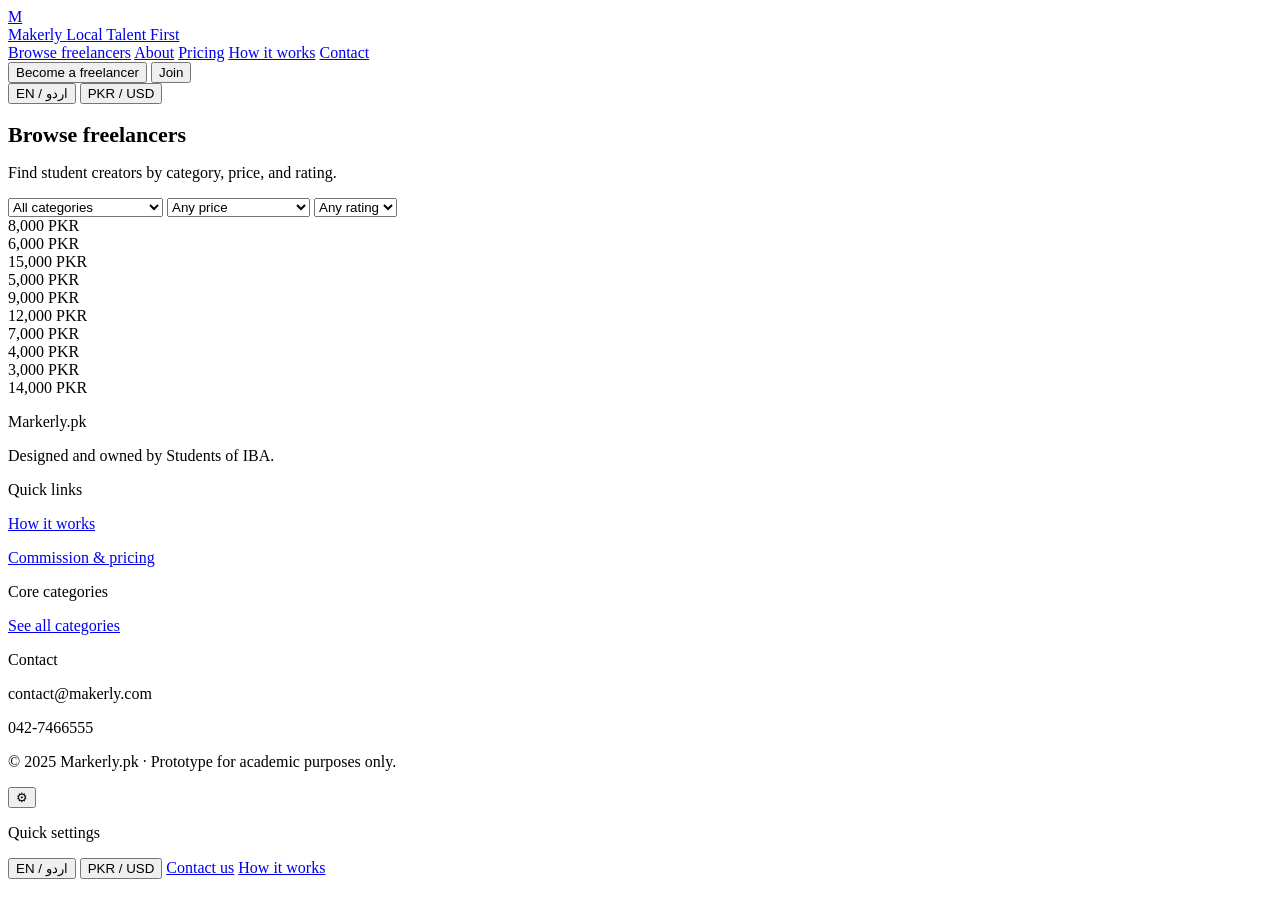
==== freelancers.html @ 9d03fd20 "Update and rename freelancers.html.txt to freelancers.html" ====
<!DOCTYPE html>
<html lang="en">
<head>
  <meta charset="UTF-8" />
  <title>Browse Freelancers – Markerly.pk</title>
  <meta name="viewport" content="width=device-width, initial-scale=1.0" />
  <link rel="stylesheet" href="styles.css" />
</head>
<body>
  <!-- Shared Navbar (same as index) -->
  <header class="nav">
    <div class="nav-inner">
      <a href="index.html" class="logo">
        <div class="logo-icon">
          <span class="logo-m">M</span>
        </div>
        <div class="logo-text-group">
          <span class="logo-title" data-i18n="brandName">Makerly</span>
          <span class="logo-subtitle" data-i18n="brandTagline">Local Talent First</span>
        </div>
      </a>

      <nav class="nav-links">
        <a href="freelancers.html" data-i18n="navBrowse">Browse freelancers</a>
        <a href="about.html" data-i18n="navAbout">About</a>
        <a href="pricing.html" data-i18n="navPricing">Pricing</a>
        <a href="how-it-works.html" data-i18n="navHowItWorks">How it works</a>
        <a href="contact.html" data-i18n="navContact">Contact</a>
      </nav>

      <div class="nav-actions">
        <button class="btn-secondary" data-i18n="navBecomeFreelancer">
          Become a freelancer
        </button>
        <button class="btn-primary" data-i18n="navJoin">Join</button>

        <div class="toggle-group">
          <button id="langToggle" class="toggle-btn">EN / اردو</button>
          <button id="currencyToggle" class="toggle-btn">PKR / USD</button>
        </div>
      </div>
    </div>
  </header>

  <!-- Filters -->
  <section class="section">
    <div class="section-header">
      <h1 style="font-size:22px; margin-bottom:6px;" data-i18n="browseTitle">
        Browse freelancers
      </h1>
      <p data-i18n="browseSubtitle">
        Find student creators by category, price, and rating.
      </p>
    </div>

    <div class="filters-bar">
      <select id="filterCategory">
        <option value="all" data-i18n="filterAll">All categories</option>
        <option value="design" data-i18n="catDesign">Logo & Brand Design</option>
        <option value="social" data-i18n="catSocial">Social Media Content</option>
        <option value="web" data-i18n="catWeb">Web & Landing Pages</option>
        <option value="content" data-i18n="catContent">Content & Copywriting</option>
        <option value="video" data-i18n="catVideo">Video & Editing</option>
        <option value="ai" data-i18n="catAI">AI & Automation</option>
        <option value="seo" data-i18n="catSEO">SEO & Performance</option>
        <option value="va" data-i18n="catVA">Virtual Assistance</option>
        <option value="tutoring" data-i18n="catTutoring">Tutoring & Training</option>
        <option value="brand" data-i18n="catBrand">Brand & Strategy</option>
      </select>

      <select id="filterPrice">
        <option value="all" data-i18n="filterPriceAll">Any price</option>
        <option value="low" data-i18n="filterPriceLow">Up to 5,000 PKR</option>
        <option value="mid" data-i18n="filterPriceMid">5,001 – 15,000 PKR</option>
        <option value="high" data-i18n="filterPriceHigh">15,001+ PKR</option>
      </select>

      <select id="filterRating">
        <option value="all" data-i18n="filterRatingAll">Any rating</option>
        <option value="4" data-i18n="filterRating4">4.0+ stars</option>
        <option value="4.5" data-i18n="filterRating45">4.5+ stars</option>
      </select>
    </div>
  </section>

  <!-- Freelancers grid -->
  <section class="section">
    <div class="freelancers-grid">
      <!-- 1. Logo & Brand Design -->
      <article class="freelancer-card"
               data-category="design"
               data-rating="4.8"
               data-price-pkr="8000">
        <div class="freelancer-header">
          <div class="avatar avatar-1"></div>
          <div>
            <h3>Ali Raza</h3>
            <p class="freelancer-role">Logo & Brand Designer</p>
          </div>
        </div>
        <p class="freelancer-desc">
          Student brand designer creating clean, modern logos and starter brand kits
          for small businesses and startups.
        </p>
        <div class="freelancer-meta">
          <span class="rating">★ 4.8 | 32 orders</span>
          <span class="price-label" data-i18n="fromPrice">From</span>
          <span class="price" data-price-pkr="8000"></span>
        </div>
        <div class="freelancer-tags">
          <span>#Logo</span><span>#BrandKit</span><span>#BusinessCard</span>
        </div>
        <a href="profile.html?id=1" class="btn-primary freelancer-btn" data-i18n="viewProfile">
          View profile
        </a>
      </article>

      <!-- 2. Social Media Content -->
      <article class="freelancer-card"
               data-category="social"
               data-rating="4.7"
               data-price-pkr="6000">
        <div class="freelancer-header">
          <div class="avatar avatar-2"></div>
          <div>
            <h3>Fatima Khan</h3>
            <p class="freelancer-role">Social Media Content Designer</p>
          </div>
        </div>
        <p class="freelancer-desc">
          Designs carousels, post templates, and reel covers for Instagram and TikTok
          with a strong focus on student and youth brands.
        </p>
        <div class="freelancer-meta">
          <span class="rating">★ 4.7 | 41 orders</span>
          <span class="price-label" data-i18n="fromPrice">From</span>
          <span class="price" data-price-pkr="6000"></span>
        </div>
        <div class="freelancer-tags">
          <span>#Instagram</span><span>#TikTok</span><span>#Canva</span>
        </div>
        <a href="profile.html?id=2" class="btn-primary freelancer-btn" data-i18n="viewProfile">
          View profile
        </a>
      </article>

      <!-- 3. Web & Landing Pages -->
      <article class="freelancer-card"
               data-category="web"
               data-rating="4.9"
               data-price-pkr="15000">
        <div class="freelancer-header">
          <div class="avatar avatar-3"></div>
          <div>
            <h3>Hasnain Ahmed</h3>
            <p class="freelancer-role">Web & Landing Page Developer</p>
          </div>
        </div>
        <p class="freelancer-desc">
          Builds fast, responsive landing pages and simple websites using HTML, CSS,
          and basic JavaScript – perfect for student startups.
        </p>
        <div class="freelancer-meta">
          <span class="rating">★ 4.9 | 27 orders</span>
          <span class="price-label" data-i18n="fromPrice">From</span>
          <span class="price" data-price-pkr="15000"></span>
        </div>
        <div class="freelancer-tags">
          <span>#LandingPage</span><span>#Responsive</span><span>#HTMLCSS</span>
        </div>
        <a href="profile.html?id=3" class="btn-primary freelancer-btn" data-i18n="viewProfile">
          View profile
        </a>
      </article>

      <!-- 4. Content & Copywriting -->
      <article class="freelancer-card"
               data-category="content"
               data-rating="4.6"
               data-price-pkr="5000">
        <div class="freelancer-header">
          <div class="avatar avatar-4"></div>
          <div>
            <h3>Maryam Siddiqui</h3>
            <p class="freelancer-role">Content & Copywriter</p>
          </div>
        </div>
        <p class="freelancer-desc">
          Writes simple, clear blog posts, website copy, and product descriptions
          for Pakistani brands in English and Urdu.
        </p>
        <div class="freelancer-meta">
          <span class="rating">★ 4.6 | 38 orders</span>
          <span class="price-label" data-i18n="fromPrice">From</span>
          <span class="price" data-price-pkr="5000"></span>
        </div>
        <div class="freelancer-tags">
          <span>#Blog</span><span>#ProductCopy</span><span>#Bilingual</span>
        </div>
        <a href="profile.html?id=4" class="btn-primary freelancer-btn" data-i18n="viewProfile">
          View profile
        </a>
      </article>

      <!-- 5. Video & Editing -->
      <article class="freelancer-card"
               data-category="video"
               data-rating="4.7"
               data-price-pkr="9000">
        <div class="freelancer-header">
          <div class="avatar avatar-5"></div>
          <div>
            <h3>Usman Malik</h3>
            <p class="freelancer-role">Video Editor</p>
          </div>
        </div>
        <p class="freelancer-desc">
          Edits short-form videos, YouTube intros, and TikTok reels with smooth
          transitions and captions for better engagement.
        </p>
        <div class="freelancer-meta">
          <span class="rating">★ 4.7 | 24 orders</span>
          <span class="price-label" data-i18n="fromPrice">From</span>
          <span class="price" data-price-pkr="9000"></span>
        </div>
        <div class="freelancer-tags">
          <span>#Reels</span><span>#YouTube</span><span>#CapCut</span>
        </div>
        <a href="profile.html?id=5" class="btn-primary freelancer-btn" data-i18n="viewProfile">
          View profile
        </a>
      </article>

      <!-- 6. AI & Automation -->
      <article class="freelancer-card"
               data-category="ai"
               data-rating="4.8"
               data-price-pkr="12000">
        <div class="freelancer-header">
          <div class="avatar avatar-6"></div>
          <div>
            <h3>Ayesha Noor</h3>
            <p class="freelancer-role">AI & Automation Assistant</p>
          </div>
        </div>
        <p class="freelancer-desc">
          Helps small teams set up AI prompts, basic chatbots, and simple
          automation flows to save time and reduce manual work.
        </p>
        <div class="freelancer-meta">
          <span class="rating">★ 4.8 | 19 orders</span>
          <span class="price-label" data-i18n="fromPrice">From</span>
          <span class="price" data-price-pkr="12000"></span>
        </div>
        <div class="freelancer-tags">
          <span>#AIprompts</span><span>#Automation</span><span>#NoCode</span>
        </div>
        <a href="profile.html?id=6" class="btn-primary freelancer-btn" data-i18n="viewProfile">
          View profile
        </a>
      </article>

      <!-- 7. SEO & Performance -->
      <article class="freelancer-card"
               data-category="seo"
               data-rating="4.5"
               data-price-pkr="7000">
        <div class="freelancer-header">
          <div class="avatar avatar-7"></div>
          <div>
            <h3>Bilal Sheikh</h3>
            <p class="freelancer-role">SEO & Site Optimizer</p>
          </div>
        </div>
        <p class="freelancer-desc">
          Performs basic SEO audits, improves on-page tags, and speeds up small
          business websites for better search visibility.
        </p>
        <div class="freelancer-meta">
          <span class="rating">★ 4.5 | 21 orders</span>
          <span class="price-label" data-i18n="fromPrice">From</span>
          <span class="price" data-price-pkr="7000"></span>
        </div>
        <div class="freelancer-tags">
          <span>#SEOAudit</span><span>#OnPage</span><span>#Speed</span>
        </div>
        <a href="profile.html?id=7" class="btn-primary freelancer-btn" data-i18n="viewProfile">
          View profile
        </a>
      </article>

      <!-- 8. Virtual Assistance -->
      <article class="freelancer-card"
               data-category="va"
               data-rating="4.6"
               data-price-pkr="4000">
        <div class="freelancer-header">
          <div class="avatar avatar-8"></div>
          <div>
            <h3>Sana Javed</h3>
            <p class="freelancer-role">Virtual Assistant</p>
          </div>
        </div>
        <p class="freelancer-desc">
          Handles email replies, basic research, and scheduling tasks so small
          business owners can focus on important work.
        </p>
        <div class="freelancer-meta">
          <span class="rating">★ 4.6 | 35 orders</span>
          <span class="price-label" data-i18n="fromPrice">From</span>
          <span class="price" data-price-pkr="4000"></span>
        </div>
        <div class="freelancer-tags">
          <span>#Email</span><span>#Research</span><span>#Admin</span>
        </div>
        <a href="profile.html?id=8" class="btn-primary freelancer-btn" data-i18n="viewProfile">
          View profile
        </a>
      </article>

      <!-- 9. Tutoring & Training -->
      <article class="freelancer-card"
               data-category="tutoring"
               data-rating="4.9"
               data-price-pkr="3000">
        <div class="freelancer-header">
          <div class="avatar avatar-9"></div>
          <div>
            <h3>Hira Saeed</h3>
            <p class="freelancer-role">Design & Tools Tutor</p>
          </div>
        </div>
        <p class="freelancer-desc">
          Teaches Canva, Figma, and basic design principles in simple language,
          ideal for beginners and student entrepreneurs.
        </p>
        <div class="freelancer-meta">
          <span class="rating">★ 4.9 | 29 orders</span>
          <span class="price-label" data-i18n="fromPrice">From</span>
          <span class="price" data-price-pkr="3000"></span>
        </div>
        <div class="freelancer-tags">
          <span>#Canva</span><span>#Figma</span><span>#BeginnerFriendly</span>
        </div>
        <a href="profile.html?id=9" class="btn-primary freelancer-btn" data-i18n="viewProfile">
          View profile
        </a>
      </article>

      <!-- 10. Brand & Strategy -->
      <article class="freelancer-card"
               data-category="brand"
               data-rating="4.7"
               data-price-pkr="14000">
        <div class="freelancer-header">
          <div class="avatar avatar-10"></div>
          <div>
            <h3>Ahmad Farooq</h3>
            <p class="freelancer-role">Brand & Strategy Consultant</p>
          </div>
        </div>
        <p class="freelancer-desc">
          Helps small brands clarify their positioning, messaging, and go-to-market
          plan using practical, student-level strategies.
        </p>
        <div class="freelancer-meta">
          <span class="rating">★ 4.7 | 18 orders</span>
          <span class="price-label" data-i18n="fromPrice">From</span>
          <span class="price" data-price-pkr="14000"></span>
        </div>
        <div class="freelancer-tags">
          <span>#BrandStrategy</span><span>#Positioning</span><span>#Workshops</span>
        </div>
        <a href="profile.html?id=10" class="btn-primary freelancer-btn" data-i18n="viewProfile">
          View profile
        </a>
      </article>
    </div>
  </section>

  <!-- Shared Footer -->
  <footer class="footer">
    <div class="footer-inner">
      <div>
        <p class="footer-heading" data-i18n="footerMakerly">Markerly.pk</p>
        <p class="footer-text" data-i18n="footerOwned">
          Designed and owned by Students of IBA.
        </p>
      </div>
      <div>
        <p class="footer-heading" data-i18n="footerLinks">Quick links</p>
        <p class="footer-text"><a href="how-it-works.html" data-i18n="footerHowItWorks">How it works</a></p>
        <p class="footer-text"><a href="pricing.html" data-i18n="footerPricing">Commission & pricing</a></p>
      </div>
      <div>
        <p class="footer-heading" data-i18n="footerCategories">Core categories</p>
        <p class="footer-text"><a href="index.html#coreCategories" data-i18n="footerSeeCategories">See all categories</a></p>
      </div>
      <div>
        <p class="footer-heading" data-i18n="footerContact">Contact</p>
        <p class="footer-text">contact@makerly.com</p>
        <p class="footer-text">042-7466555</p>
      </div>
    </div>
    <div class="footer-bottom">
      <p>© 2025 Markerly.pk · Prototype for academic purposes only.</p>
    </div>
  </footer>

  <!-- Floating widget (same as index) -->
  <div class="floating-widget">
    <button class="floating-btn">⚙</button>
    <div class="floating-panel">
      <p data-i18n="widgetTitle">Quick settings</p>
      <button id="widgetLangToggle" class="toggle-btn">EN / اردو</button>
      <button id="widgetCurrencyToggle" class="toggle-btn">PKR / USD</button>
      <a href="contact.html" data-i18n="widgetContact">Contact us</a>
      <a href="how-it-works.html" data-i18n="widgetHowItWorks">How it works</a>
    </div>
  </div>

  <script src="app.js"></script>
  <script>
    // Simple filtering logic
    document.addEventListener("DOMContentLoaded", () => {
      const cards = Array.from(document.querySelectorAll(".freelancer-card"));
      const catSelect = document.getElementById("filterCategory");
      const priceSelect = document.getElementById("filterPrice");
      const ratingSelect = document.getElementById("filterRating");

      function applyFilters() {
        const cat = catSelect.value;
        const price = priceSelect.value;
        const rating = ratingSelect.value;

        cards.forEach((card) => {
          const cardCat = card.getAttribute("data-category");
          const cardRating = parseFloat(card.getAttribute("data-rating"));
          const cardPrice = parseInt(card.getAttribute("data-price-pkr"), 10);

          let visible = true;

          if (cat !== "all" && cardCat !== cat) visible = false;

          if (price === "low" && cardPrice > 5000) visible = false;
          if (price === "mid" && (cardPrice < 5001 || cardPrice > 15000)) visible = false;
          if (price === "high" && cardPrice < 15001) visible = false;

          if (rating !== "all" && cardRating < parseFloat(rating)) visible = false;

          card.style.display = visible ? "flex" : "none";
        });
      }

      [catSelect, priceSelect, ratingSelect].forEach((el) =>
        el.addEventListener("change", applyFilters)
      );

      applyFilters();
    });
  </script>
</body>
</html>
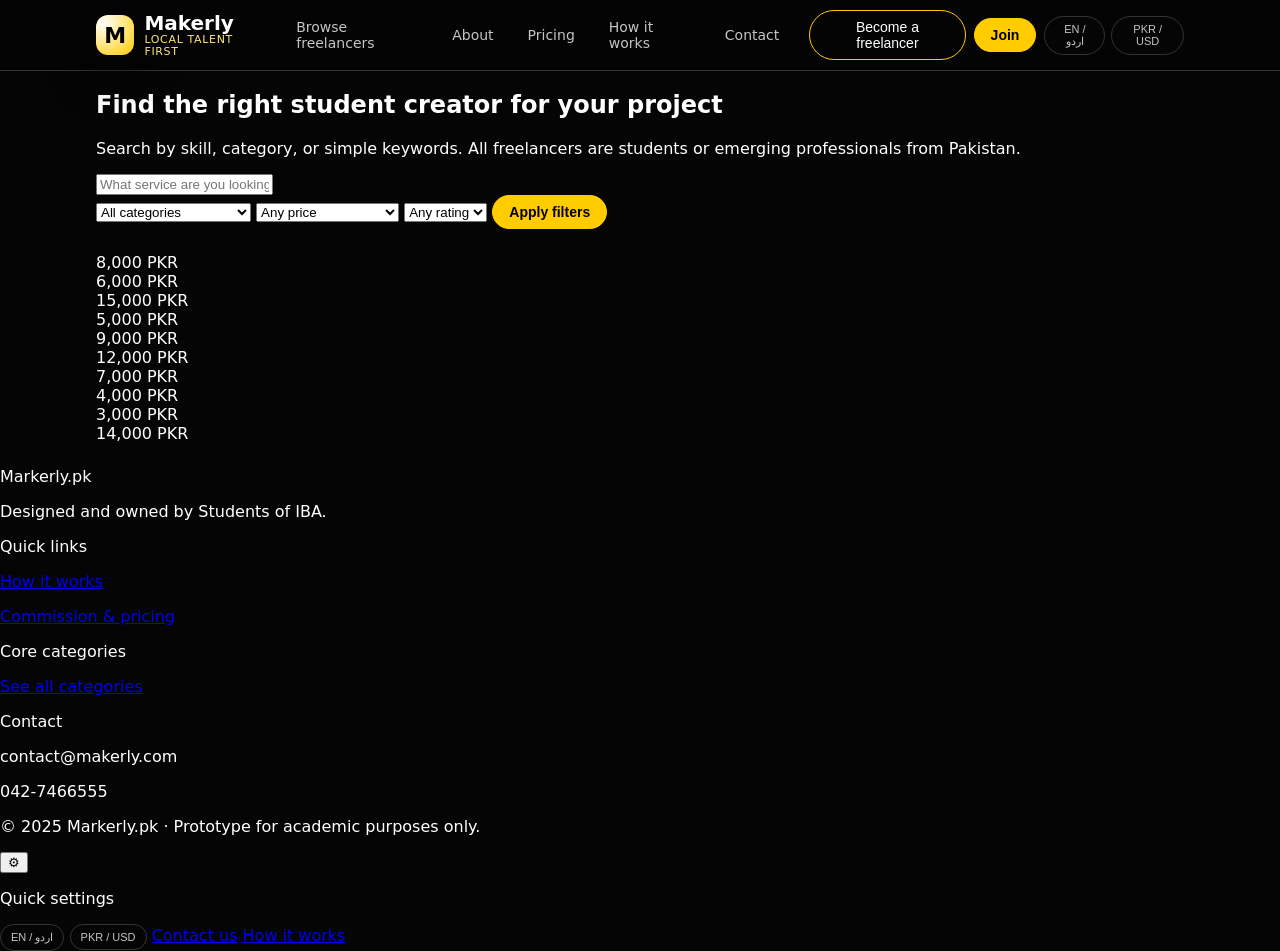
==== commit 0e63823d: "Update freelancers.html" ====
--- a/freelancers.html
+++ b/freelancers.html
@@ -7,7 +7,7 @@
   <link rel="stylesheet" href="styles.css" />
 </head>
 <body>
-  <!-- Shared Navbar (same as index) -->
+  <!-- Shared Navbar -->
   <header class="nav">
     <div class="nav-inner">
       <a href="index.html" class="logo">
@@ -42,338 +42,371 @@
     </div>
   </header>
 
-  <!-- Filters -->
-  <section class="section">
-    <div class="section-header">
-      <h1 style="font-size:22px; margin-bottom:6px;" data-i18n="browseTitle">
-        Browse freelancers
-      </h1>
-      <p data-i18n="browseSubtitle">
-        Find student creators by category, price, and rating.
-      </p>
-    </div>
-
-    <div class="filters-bar">
-      <select id="filterCategory">
-        <option value="all" data-i18n="filterAll">All categories</option>
-        <option value="design" data-i18n="catDesign">Logo & Brand Design</option>
-        <option value="social" data-i18n="catSocial">Social Media Content</option>
-        <option value="web" data-i18n="catWeb">Web & Landing Pages</option>
-        <option value="content" data-i18n="catContent">Content & Copywriting</option>
-        <option value="video" data-i18n="catVideo">Video & Editing</option>
-        <option value="ai" data-i18n="catAI">AI & Automation</option>
-        <option value="seo" data-i18n="catSEO">SEO & Performance</option>
-        <option value="va" data-i18n="catVA">Virtual Assistance</option>
-        <option value="tutoring" data-i18n="catTutoring">Tutoring & Training</option>
-        <option value="brand" data-i18n="catBrand">Brand & Strategy</option>
-      </select>
-
-      <select id="filterPrice">
-        <option value="all" data-i18n="filterPriceAll">Any price</option>
-        <option value="low" data-i18n="filterPriceLow">Up to 5,000 PKR</option>
-        <option value="mid" data-i18n="filterPriceMid">5,001 – 15,000 PKR</option>
-        <option value="high" data-i18n="filterPriceHigh">15,001+ PKR</option>
-      </select>
-
-      <select id="filterRating">
-        <option value="all" data-i18n="filterRatingAll">Any rating</option>
-        <option value="4" data-i18n="filterRating4">4.0+ stars</option>
-        <option value="4.5" data-i18n="filterRating45">4.5+ stars</option>
-      </select>
+  <!-- Browse Hero / Search -->
+  <section class="section browse-hero">
+    <div class="browse-hero-inner">
+      <div>
+        <h1 data-i18n="browseTitle">Find the right student creator for your project</h1>
+        <p data-i18n="browseSubtitle">
+          Search by skill, category, or simple keywords. All freelancers are students or emerging professionals from Pakistan.
+        </p>
+      </div>
+      <form class="browse-search" onsubmit="event.preventDefault();">
+        <div class="browse-search-main">
+          <input
+            type="text"
+            id="searchInput"
+            placeholder="What service are you looking for?"
+          />
+        </div>
+        <div class="browse-search-filters">
+          <select id="filterCategory">
+            <option value="all" data-i18n="filterAll">All categories</option>
+            <option value="design" data-i18n="catDesign">Logo & Brand Design</option>
+            <option value="social" data-i18n="catSocial">Social Media Content</option>
+            <option value="web" data-i18n="catWeb">Web & Landing Pages</option>
+            <option value="content" data-i18n="catContent">Content & Copywriting</option>
+            <option value="video" data-i18n="catVideo">Video & Editing</option>
+            <option value="ai" data-i18n="catAI">AI & Automation</option>
+            <option value="seo" data-i18n="catSEO">SEO & Performance</option>
+            <option value="va" data-i18n="catVA">Virtual Assistance</option>
+            <option value="tutoring" data-i18n="catTutoring">Tutoring & Training</option>
+            <option value="brand" data-i18n="catBrand">Brand & Strategy</option>
+          </select>
+
+          <select id="filterPrice">
+            <option value="all" data-i18n="filterPriceAll">Any price</option>
+            <option value="low" data-i18n="filterPriceLow">Up to 5,000 PKR</option>
+            <option value="mid" data-i18n="filterPriceMid">5,001 – 15,000 PKR</option>
+            <option value="high" data-i18n="filterPriceHigh">15,001+ PKR</option>
+          </select>
+
+          <select id="filterRating">
+            <option value="all" data-i18n="filterRatingAll">Any rating</option>
+            <option value="4" data-i18n="filterRating4">4.0+ stars</option>
+            <option value="4.5" data-i18n="filterRating45">4.5+ stars</option>
+          </select>
+
+          <button class="btn-primary browse-search-btn" data-i18n="filterApply">
+            Apply filters
+          </button>
+        </div>
+      </form>
     </div>
   </section>
 
-  <!-- Freelancers grid -->
+  <!-- Freelancers list (horizontal cards) -->
   <section class="section">
-    <div class="freelancers-grid">
+    <div id="freelancersList" class="freelancers-list">
+      <!-- Cards are identical in data to before, only layout changed -->
       <!-- 1. Logo & Brand Design -->
-      <article class="freelancer-card"
+      <article class="freelancer-row"
                data-category="design"
                data-rating="4.8"
                data-price-pkr="8000">
-        <div class="freelancer-header">
+        <div class="freelancer-row-left">
           <div class="avatar avatar-1"></div>
-          <div>
+        </div>
+        <div class="freelancer-row-center">
+          <div class="freelancer-row-header">
             <h3>Ali Raza</h3>
             <p class="freelancer-role">Logo & Brand Designer</p>
           </div>
-        </div>
-        <p class="freelancer-desc">
-          Student brand designer creating clean, modern logos and starter brand kits
-          for small businesses and startups.
-        </p>
-        <div class="freelancer-meta">
-          <span class="rating">★ 4.8 | 32 orders</span>
-          <span class="price-label" data-i18n="fromPrice">From</span>
-          <span class="price" data-price-pkr="8000"></span>
-        </div>
-        <div class="freelancer-tags">
-          <span>#Logo</span><span>#BrandKit</span><span>#BusinessCard</span>
-        </div>
-        <a href="profile.html?id=1" class="btn-primary freelancer-btn" data-i18n="viewProfile">
-          View profile
-        </a>
+          <p class="freelancer-desc">
+            Student brand designer creating clean, modern logos and starter brand kits
+            for small businesses and startups.
+          </p>
+          <div class="freelancer-tags">
+            <span>#Logo</span><span>#BrandKit</span><span>#BusinessCard</span>
+          </div>
+        </div>
+        <div class="freelancer-row-right">
+          <p class="freelancer-row-rating">★ 4.8 · 32 orders</p>
+          <p class="freelancer-row-price-label" data-i18n="fromPrice">From</p>
+          <p class="freelancer-row-price price" data-price-pkr="8000"></p>
+          <a href="profile.html?id=1" class="btn-primary freelancer-row-btn" data-i18n="viewProfile">
+            View profile
+          </a>
+        </div>
       </article>
 
       <!-- 2. Social Media Content -->
-      <article class="freelancer-card"
+      <article class="freelancer-row"
                data-category="social"
                data-rating="4.7"
                data-price-pkr="6000">
-        <div class="freelancer-header">
+        <div class="freelancer-row-left">
           <div class="avatar avatar-2"></div>
-          <div>
+        </div>
+        <div class="freelancer-row-center">
+          <div class="freelancer-row-header">
             <h3>Fatima Khan</h3>
             <p class="freelancer-role">Social Media Content Designer</p>
           </div>
-        </div>
-        <p class="freelancer-desc">
-          Designs carousels, post templates, and reel covers for Instagram and TikTok
-          with a strong focus on student and youth brands.
-        </p>
-        <div class="freelancer-meta">
-          <span class="rating">★ 4.7 | 41 orders</span>
-          <span class="price-label" data-i18n="fromPrice">From</span>
-          <span class="price" data-price-pkr="6000"></span>
-        </div>
-        <div class="freelancer-tags">
-          <span>#Instagram</span><span>#TikTok</span><span>#Canva</span>
-        </div>
-        <a href="profile.html?id=2" class="btn-primary freelancer-btn" data-i18n="viewProfile">
-          View profile
-        </a>
+          <p class="freelancer-desc">
+            Designs carousels, post templates, and reel covers for Instagram and TikTok
+            with a strong focus on student and youth brands.
+          </p>
+          <div class="freelancer-tags">
+            <span>#Instagram</span><span>#TikTok</span><span>#Canva</span>
+          </div>
+        </div>
+        <div class="freelancer-row-right">
+          <p class="freelancer-row-rating">★ 4.7 · 41 orders</p>
+          <p class="freelancer-row-price-label" data-i18n="fromPrice">From</p>
+          <p class="freelancer-row-price price" data-price-pkr="6000"></p>
+          <a href="profile.html?id=2" class="btn-primary freelancer-row-btn" data-i18n="viewProfile">
+            View profile
+          </a>
+        </div>
       </article>
 
       <!-- 3. Web & Landing Pages -->
-      <article class="freelancer-card"
+      <article class="freelancer-row"
                data-category="web"
                data-rating="4.9"
                data-price-pkr="15000">
-        <div class="freelancer-header">
+        <div class="freelancer-row-left">
           <div class="avatar avatar-3"></div>
-          <div>
+        </div>
+        <div class="freelancer-row-center">
+          <div class="freelancer-row-header">
             <h3>Hasnain Ahmed</h3>
             <p class="freelancer-role">Web & Landing Page Developer</p>
           </div>
-        </div>
-        <p class="freelancer-desc">
-          Builds fast, responsive landing pages and simple websites using HTML, CSS,
-          and basic JavaScript – perfect for student startups.
-        </p>
-        <div class="freelancer-meta">
-          <span class="rating">★ 4.9 | 27 orders</span>
-          <span class="price-label" data-i18n="fromPrice">From</span>
-          <span class="price" data-price-pkr="15000"></span>
-        </div>
-        <div class="freelancer-tags">
-          <span>#LandingPage</span><span>#Responsive</span><span>#HTMLCSS</span>
-        </div>
-        <a href="profile.html?id=3" class="btn-primary freelancer-btn" data-i18n="viewProfile">
-          View profile
-        </a>
+          <p class="freelancer-desc">
+            Builds fast, responsive landing pages and simple websites using HTML, CSS,
+            and basic JavaScript – perfect for student startups.
+          </p>
+          <div class="freelancer-tags">
+            <span>#LandingPage</span><span>#Responsive</span><span>#HTMLCSS</span>
+          </div>
+        </div>
+        <div class="freelancer-row-right">
+          <p class="freelancer-row-rating">★ 4.9 · 27 orders</p>
+          <p class="freelancer-row-price-label" data-i18n="fromPrice">From</p>
+          <p class="freelancer-row-price price" data-price-pkr="15000"></p>
+          <a href="profile.html?id=3" class="btn-primary freelancer-row-btn" data-i18n="viewProfile">
+            View profile
+          </a>
+        </div>
       </article>
 
       <!-- 4. Content & Copywriting -->
-      <article class="freelancer-card"
+      <article class="freelancer-row"
                data-category="content"
                data-rating="4.6"
                data-price-pkr="5000">
-        <div class="freelancer-header">
+        <div class="freelancer-row-left">
           <div class="avatar avatar-4"></div>
-          <div>
+        </div>
+        <div class="freelancer-row-center">
+          <div class="freelancer-row-header">
             <h3>Maryam Siddiqui</h3>
             <p class="freelancer-role">Content & Copywriter</p>
           </div>
-        </div>
-        <p class="freelancer-desc">
-          Writes simple, clear blog posts, website copy, and product descriptions
-          for Pakistani brands in English and Urdu.
-        </p>
-        <div class="freelancer-meta">
-          <span class="rating">★ 4.6 | 38 orders</span>
-          <span class="price-label" data-i18n="fromPrice">From</span>
-          <span class="price" data-price-pkr="5000"></span>
-        </div>
-        <div class="freelancer-tags">
-          <span>#Blog</span><span>#ProductCopy</span><span>#Bilingual</span>
-        </div>
-        <a href="profile.html?id=4" class="btn-primary freelancer-btn" data-i18n="viewProfile">
-          View profile
-        </a>
+          <p class="freelancer-desc">
+            Writes simple, clear blog posts, website copy, and product descriptions
+            for Pakistani brands in English and Urdu.
+          </p>
+          <div class="freelancer-tags">
+            <span>#Blog</span><span>#ProductCopy</span><span>#Bilingual</span>
+          </div>
+        </div>
+        <div class="freelancer-row-right">
+          <p class="freelancer-row-rating">★ 4.6 · 38 orders</p>
+          <p class="freelancer-row-price-label" data-i18n="fromPrice">From</p>
+          <p class="freelancer-row-price price" data-price-pkr="5000"></p>
+          <a href="profile.html?id=4" class="btn-primary freelancer-row-btn" data-i18n="viewProfile">
+            View profile
+          </a>
+        </div>
       </article>
 
       <!-- 5. Video & Editing -->
-      <article class="freelancer-card"
+      <article class="freelancer-row"
                data-category="video"
                data-rating="4.7"
                data-price-pkr="9000">
-        <div class="freelancer-header">
+        <div class="freelancer-row-left">
           <div class="avatar avatar-5"></div>
-          <div>
+        </div>
+        <div class="freelancer-row-center">
+          <div class="freelancer-row-header">
             <h3>Usman Malik</h3>
             <p class="freelancer-role">Video Editor</p>
           </div>
-        </div>
-        <p class="freelancer-desc">
-          Edits short-form videos, YouTube intros, and TikTok reels with smooth
-          transitions and captions for better engagement.
-        </p>
-        <div class="freelancer-meta">
-          <span class="rating">★ 4.7 | 24 orders</span>
-          <span class="price-label" data-i18n="fromPrice">From</span>
-          <span class="price" data-price-pkr="9000"></span>
-        </div>
-        <div class="freelancer-tags">
-          <span>#Reels</span><span>#YouTube</span><span>#CapCut</span>
-        </div>
-        <a href="profile.html?id=5" class="btn-primary freelancer-btn" data-i18n="viewProfile">
-          View profile
-        </a>
+          <p class="freelancer-desc">
+            Edits short-form videos, YouTube intros, and TikTok reels with smooth
+            transitions and captions for better engagement.
+          </p>
+          <div class="freelancer-tags">
+            <span>#Reels</span><span>#YouTube</span><span>#CapCut</span>
+          </div>
+        </div>
+        <div class="freelancer-row-right">
+          <p class="freelancer-row-rating">★ 4.7 · 24 orders</p>
+          <p class="freelancer-row-price-label" data-i18n="fromPrice">From</p>
+          <p class="freelancer-row-price price" data-price-pkr="9000"></p>
+          <a href="profile.html?id=5" class="btn-primary freelancer-row-btn" data-i18n="viewProfile">
+            View profile
+          </a>
+        </div>
       </article>
 
       <!-- 6. AI & Automation -->
-      <article class="freelancer-card"
+      <article class="freelancer-row"
                data-category="ai"
                data-rating="4.8"
                data-price-pkr="12000">
-        <div class="freelancer-header">
+        <div class="freelancer-row-left">
           <div class="avatar avatar-6"></div>
-          <div>
+        </div>
+        <div class="freelancer-row-center">
+          <div class="freelancer-row-header">
             <h3>Ayesha Noor</h3>
             <p class="freelancer-role">AI & Automation Assistant</p>
           </div>
-        </div>
-        <p class="freelancer-desc">
-          Helps small teams set up AI prompts, basic chatbots, and simple
-          automation flows to save time and reduce manual work.
-        </p>
-        <div class="freelancer-meta">
-          <span class="rating">★ 4.8 | 19 orders</span>
-          <span class="price-label" data-i18n="fromPrice">From</span>
-          <span class="price" data-price-pkr="12000"></span>
-        </div>
-        <div class="freelancer-tags">
-          <span>#AIprompts</span><span>#Automation</span><span>#NoCode</span>
-        </div>
-        <a href="profile.html?id=6" class="btn-primary freelancer-btn" data-i18n="viewProfile">
-          View profile
-        </a>
+          <p class="freelancer-desc">
+            Helps small teams set up AI prompts, basic chatbots, and simple
+            automation flows to save time and reduce manual work.
+          </p>
+          <div class="freelancer-tags">
+            <span>#AIprompts</span><span>#Automation</span><span>#NoCode</span>
+          </div>
+        </div>
+        <div class="freelancer-row-right">
+          <p class="freelancer-row-rating">★ 4.8 · 19 orders</p>
+          <p class="freelancer-row-price-label" data-i18n="fromPrice">From</p>
+          <p class="freelancer-row-price price" data-price-pkr="12000"></p>
+          <a href="profile.html?id=6" class="btn-primary freelancer-row-btn" data-i18n="viewProfile">
+            View profile
+          </a>
+        </div>
       </article>
 
       <!-- 7. SEO & Performance -->
-      <article class="freelancer-card"
+      <article class="freelancer-row"
                data-category="seo"
                data-rating="4.5"
                data-price-pkr="7000">
-        <div class="freelancer-header">
+        <div class="freelancer-row-left">
           <div class="avatar avatar-7"></div>
-          <div>
+        </div>
+        <div class="freelancer-row-center">
+          <div class="freelancer-row-header">
             <h3>Bilal Sheikh</h3>
             <p class="freelancer-role">SEO & Site Optimizer</p>
           </div>
-        </div>
-        <p class="freelancer-desc">
-          Performs basic SEO audits, improves on-page tags, and speeds up small
-          business websites for better search visibility.
-        </p>
-        <div class="freelancer-meta">
-          <span class="rating">★ 4.5 | 21 orders</span>
-          <span class="price-label" data-i18n="fromPrice">From</span>
-          <span class="price" data-price-pkr="7000"></span>
-        </div>
-        <div class="freelancer-tags">
-          <span>#SEOAudit</span><span>#OnPage</span><span>#Speed</span>
-        </div>
-        <a href="profile.html?id=7" class="btn-primary freelancer-btn" data-i18n="viewProfile">
-          View profile
-        </a>
+          <p class="freelancer-desc">
+            Performs basic SEO audits, improves on-page tags, and speeds up small
+            business websites for better search visibility.
+          </p>
+          <div class="freelancer-tags">
+            <span>#SEOAudit</span><span>#OnPage</span><span>#Speed</span>
+          </div>
+        </div>
+        <div class="freelancer-row-right">
+          <p class="freelancer-row-rating">★ 4.5 · 21 orders</p>
+          <p class="freelancer-row-price-label" data-i18n="fromPrice">From</p>
+          <p class="freelancer-row-price price" data-price-pkr="7000"></p>
+          <a href="profile.html?id=7" class="btn-primary freelancer-row-btn" data-i18n="viewProfile">
+            View profile
+          </a>
+        </div>
       </article>
 
       <!-- 8. Virtual Assistance -->
-      <article class="freelancer-card"
+      <article class="freelancer-row"
                data-category="va"
                data-rating="4.6"
                data-price-pkr="4000">
-        <div class="freelancer-header">
+        <div class="freelancer-row-left">
           <div class="avatar avatar-8"></div>
-          <div>
+        </div>
+        <div class="freelancer-row-center">
+          <div class="freelancer-row-header">
             <h3>Sana Javed</h3>
             <p class="freelancer-role">Virtual Assistant</p>
           </div>
-        </div>
-        <p class="freelancer-desc">
-          Handles email replies, basic research, and scheduling tasks so small
-          business owners can focus on important work.
-        </p>
-        <div class="freelancer-meta">
-          <span class="rating">★ 4.6 | 35 orders</span>
-          <span class="price-label" data-i18n="fromPrice">From</span>
-          <span class="price" data-price-pkr="4000"></span>
-        </div>
-        <div class="freelancer-tags">
-          <span>#Email</span><span>#Research</span><span>#Admin</span>
-        </div>
-        <a href="profile.html?id=8" class="btn-primary freelancer-btn" data-i18n="viewProfile">
-          View profile
-        </a>
+          <p class="freelancer-desc">
+            Handles email replies, basic research, and scheduling tasks so small
+            business owners can focus on important work.
+          </p>
+          <div class="freelancer-tags">
+            <span>#Email</span><span>#Research</span><span>#Admin</span>
+          </div>
+        </div>
+        <div class="freelancer-row-right">
+          <p class="freelancer-row-rating">★ 4.6 · 35 orders</p>
+          <p class="freelancer-row-price-label" data-i18n="fromPrice">From</p>
+          <p class="freelancer-row-price price" data-price-pkr="4000"></p>
+          <a href="profile.html?id=8" class="btn-primary freelancer-row-btn" data-i18n="viewProfile">
+            View profile
+          </a>
+        </div>
       </article>
 
       <!-- 9. Tutoring & Training -->
-      <article class="freelancer-card"
+      <article class="freelancer-row"
                data-category="tutoring"
                data-rating="4.9"
                data-price-pkr="3000">
-        <div class="freelancer-header">
+        <div class="freelancer-row-left">
           <div class="avatar avatar-9"></div>
-          <div>
+        </div>
+        <div class="freelancer-row-center">
+          <div class="freelancer-row-header">
             <h3>Hira Saeed</h3>
             <p class="freelancer-role">Design & Tools Tutor</p>
           </div>
-        </div>
-        <p class="freelancer-desc">
-          Teaches Canva, Figma, and basic design principles in simple language,
-          ideal for beginners and student entrepreneurs.
-        </p>
-        <div class="freelancer-meta">
-          <span class="rating">★ 4.9 | 29 orders</span>
-          <span class="price-label" data-i18n="fromPrice">From</span>
-          <span class="price" data-price-pkr="3000"></span>
-        </div>
-        <div class="freelancer-tags">
-          <span>#Canva</span><span>#Figma</span><span>#BeginnerFriendly</span>
-        </div>
-        <a href="profile.html?id=9" class="btn-primary freelancer-btn" data-i18n="viewProfile">
-          View profile
-        </a>
+          <p class="freelancer-desc">
+            Teaches Canva, Figma, and basic design principles in simple language,
+            ideal for beginners and student entrepreneurs.
+          </p>
+          <div class="freelancer-tags">
+            <span>#Canva</span><span>#Figma</span><span>#BeginnerFriendly</span>
+          </div>
+        </div>
+        <div class="freelancer-row-right">
+          <p class="freelancer-row-rating">★ 4.9 · 29 orders</p>
+          <p class="freelancer-row-price-label" data-i18n="fromPrice">From</p>
+          <p class="freelancer-row-price price" data-price-pkr="3000"></p>
+          <a href="profile.html?id=9" class="btn-primary freelancer-row-btn" data-i18n="viewProfile">
+            View profile
+          </a>
+        </div>
       </article>
 
       <!-- 10. Brand & Strategy -->
-      <article class="freelancer-card"
+      <article class="freelancer-row"
                data-category="brand"
                data-rating="4.7"
                data-price-pkr="14000">
-        <div class="freelancer-header">
+        <div class="freelancer-row-left">
           <div class="avatar avatar-10"></div>
-          <div>
+        </div>
+        <div class="freelancer-row-center">
+          <div class="freelancer-row-header">
             <h3>Ahmad Farooq</h3>
             <p class="freelancer-role">Brand & Strategy Consultant</p>
           </div>
-        </div>
-        <p class="freelancer-desc">
-          Helps small brands clarify their positioning, messaging, and go-to-market
-          plan using practical, student-level strategies.
-        </p>
-        <div class="freelancer-meta">
-          <span class="rating">★ 4.7 | 18 orders</span>
-          <span class="price-label" data-i18n="fromPrice">From</span>
-          <span class="price" data-price-pkr="14000"></span>
-        </div>
-        <div class="freelancer-tags">
-          <span>#BrandStrategy</span><span>#Positioning</span><span>#Workshops</span>
-        </div>
-        <a href="profile.html?id=10" class="btn-primary freelancer-btn" data-i18n="viewProfile">
-          View profile
-        </a>
+          <p class="freelancer-desc">
+            Helps small brands clarify their positioning, messaging, and go-to-market
+            plan using practical, student-level strategies.
+          </p>
+          <div class="freelancer-tags">
+            <span>#BrandStrategy</span><span>#Positioning</span><span>#Workshops</span>
+          </div>
+        </div>
+        <div class="freelancer-row-right">
+          <p class="freelancer-row-rating">★ 4.7 · 18 orders</p>
+          <p class="freelancer-row-price-label" data-i18n="fromPrice">From</p>
+          <p class="freelancer-row-price price" data-price-pkr="14000"></p>
+          <a href="profile.html?id=10" class="btn-primary freelancer-row-btn" data-i18n="viewProfile">
+            View profile
+          </a>
+        </div>
       </article>
     </div>
   </section>
@@ -407,7 +440,7 @@
     </div>
   </footer>
 
-  <!-- Floating widget (same as index) -->
+  <!-- Floating widget -->
   <div class="floating-widget">
     <button class="floating-btn">⚙</button>
     <div class="floating-panel">
@@ -421,40 +454,52 @@
 
   <script src="app.js"></script>
   <script>
-    // Simple filtering logic
     document.addEventListener("DOMContentLoaded", () => {
-      const cards = Array.from(document.querySelectorAll(".freelancer-card"));
+      const rows = Array.from(document.querySelectorAll(".freelancer-row"));
       const catSelect = document.getElementById("filterCategory");
       const priceSelect = document.getElementById("filterPrice");
       const ratingSelect = document.getElementById("filterRating");
+      const searchInput = document.getElementById("searchInput");
+      const applyBtn = document.querySelector(".browse-search-btn");
+
+      function matchesSearch(row, query) {
+        if (!query) return true;
+        const text = row.textContent.toLowerCase();
+        return text.includes(query.toLowerCase());
+      }
 
       function applyFilters() {
         const cat = catSelect.value;
         const price = priceSelect.value;
         const rating = ratingSelect.value;
-
-        cards.forEach((card) => {
-          const cardCat = card.getAttribute("data-category");
-          const cardRating = parseFloat(card.getAttribute("data-rating"));
-          const cardPrice = parseInt(card.getAttribute("data-price-pkr"), 10);
+        const query = searchInput.value.trim();
+
+        rows.forEach((row) => {
+          const cardCat = row.getAttribute("data-category");
+          const cardRating = parseFloat(row.getAttribute("data-rating"));
+          const cardPrice = parseInt(row.getAttribute("data-price-pkr"), 10);
 
           let visible = true;
 
           if (cat !== "all" && cardCat !== cat) visible = false;
-
           if (price === "low" && cardPrice > 5000) visible = false;
           if (price === "mid" && (cardPrice < 5001 || cardPrice > 15000)) visible = false;
           if (price === "high" && cardPrice < 15001) visible = false;
-
           if (rating !== "all" && cardRating < parseFloat(rating)) visible = false;
-
-          card.style.display = visible ? "flex" : "none";
+          if (!matchesSearch(row, query)) visible = false;
+
+          row.style.display = visible ? "grid" : "none";
         });
       }
 
       [catSelect, priceSelect, ratingSelect].forEach((el) =>
         el.addEventListener("change", applyFilters)
       );
+      searchInput.addEventListener("input", () => {
+        // apply filters with small delay if needed
+        applyFilters();
+      });
+      if (applyBtn) applyBtn.addEventListener("click", applyFilters);
 
       applyFilters();
     });
--- a/styles.css
+++ b/styles.css
@@ -0,0 +1,358 @@
+:root {
+  --bg-dark: #050505;
+  --bg-alt: #101010;
+  --accent: #ffcc00;
+  --accent-soft: #ffe680;
+  --text-main: #ffffff;
+  --text-muted: #c5c5c5;
+  --border-subtle: #333333;
+  --radius-lg: 18px;
+  --radius-md: 12px;
+  --radius-sm: 8px;
+  --shadow-soft: 0 18px 45px rgba(0, 0, 0, 0.6);
+  --transition-fast: 0.2s ease-out;
+  --max-width: 1120px;
+  --nav-height: 70px;
+  --font-main: system-ui, -apple-system, BlinkMacSystemFont, "Segoe UI", sans-serif;
+}
+
+*,
+*::before,
+*::after {
+  box-sizing: border-box;
+}
+
+html,
+body {
+  margin: 0;
+  padding: 0;
+  font-family: var(--font-main);
+  background: var(--bg-dark);
+  color: var(--text-main);
+}
+
+/* NAV */
+
+.nav {
+  position: sticky;
+  top: 0;
+  z-index: 20;
+  background: rgba(5, 5, 5, 0.95);
+  backdrop-filter: blur(16px);
+  border-bottom: 1px solid var(--border-subtle);
+}
+
+.nav-inner {
+  max-width: var(--max-width);
+  margin: 0 auto;
+  height: var(--nav-height);
+  display: flex;
+  align-items: center;
+  justify-content: space-between;
+  gap: 20px;
+  padding: 0 16px;
+}
+
+.logo {
+  display: flex;
+  align-items: center;
+  gap: 10px;
+  text-decoration: none;
+  color: var(--text-main);
+}
+
+.logo-icon {
+  width: 40px;
+  height: 40px;
+  border-radius: 12px;
+  background: radial-gradient(circle at 20% 20%, #ffffff, var(--accent));
+  display: flex;
+  align-items: center;
+  justify-content: center;
+  box-shadow: var(--shadow-soft);
+}
+
+.logo-m {
+  font-weight: 800;
+  font-size: 22px;
+  color: #000000;
+}
+
+.logo-text-group {
+  display: flex;
+  flex-direction: column;
+  line-height: 1.1;
+}
+
+.logo-title {
+  font-weight: 700;
+  font-size: 20px;
+}
+
+.logo-subtitle {
+  font-size: 11px;
+  color: var(--accent-soft);
+  text-transform: uppercase;
+  letter-spacing: 0.06em;
+}
+
+.nav-links {
+  display: flex;
+  align-items: center;
+  gap: 14px;
+}
+
+.nav-links a {
+  font-size: 14px;
+  color: var(--text-muted);
+  text-decoration: none;
+  padding: 8px 10px;
+  border-radius: 999px;
+  transition: color var(--transition-fast), background var(--transition-fast);
+}
+
+.nav-links a:hover {
+  color: var(--text-main);
+  background: rgba(255, 255, 255, 0.06);
+}
+
+.nav-actions {
+  display: flex;
+  align-items: center;
+  gap: 8px;
+}
+
+.btn-primary,
+.btn-secondary,
+.btn-ghost {
+  border-radius: 999px;
+  padding: 8px 16px;
+  border: 1px solid transparent;
+  font-size: 14px;
+  cursor: pointer;
+  transition: background var(--transition-fast), color var(--transition-fast),
+    border-color var(--transition-fast), transform var(--transition-fast);
+}
+
+.btn-primary {
+  background: var(--accent);
+  color: #000000;
+  border-color: var(--accent);
+  font-weight: 600;
+}
+
+.btn-primary:hover {
+  background: #ffd633;
+  transform: translateY(-1px);
+}
+
+.btn-secondary {
+  background: transparent;
+  color: var(--text-main);
+  border-color: var(--accent);
+}
+
+.btn-secondary:hover {
+  background: rgba(255, 204, 0, 0.12);
+}
+
+.btn-ghost {
+  background: transparent;
+  color: var(--text-muted);
+  border-color: rgba(255, 255, 255, 0.1);
+}
+
+.btn-ghost:hover {
+  color: var(--text-main);
+  border-color: var(--accent);
+}
+
+.toggle-group {
+  display: flex;
+  gap: 6px;
+}
+
+.toggle-btn {
+  border-radius: 999px;
+  padding: 6px 10px;
+  border: 1px solid var(--border-subtle);
+  background: #050505;
+  color: var(--text-muted);
+  font-size: 11px;
+  cursor: pointer;
+  transition: background var(--transition-fast), color var(--transition-fast),
+    border-color var(--transition-fast);
+}
+
+.toggle-btn:hover {
+  border-color: var(--accent);
+  color: var(--text-main);
+}
+
+/* HERO */
+
+.hero {
+  max-width: var(--max-width);
+  margin: 32px auto 24px;
+  padding: 0 16px;
+  display: grid;
+  grid-template-columns: minmax(0, 1.2fr) minmax(0, 1fr);
+  gap: 28px;
+  align-items: center;
+}
+
+.hero-content h1 {
+  font-size: 32px;
+  line-height: 1.1;
+  margin-bottom: 10px;
+}
+
+.hero-subtitle {
+  font-size: 14px;
+  color: var(--text-muted);
+  max-width: 480px;
+  margin-bottom: 18px;
+}
+
+.hero-actions {
+  display: flex;
+  flex-wrap: wrap;
+  gap: 10px;
+  margin-bottom: 14px;
+}
+
+.hero-badges {
+  display: flex;
+  flex-wrap: wrap;
+  gap: 8px;
+  font-size: 11px;
+}
+
+.hero-badges span {
+  padding: 6px 10px;
+  border-radius: 999px;
+  border: 1px solid var(--border-subtle);
+  background: rgba(255, 255, 255, 0.02);
+}
+
+.hero-visual {
+  position: relative;
+}
+
+.hero-slider {
+  position: relative;
+  overflow: hidden;
+  border-radius: 22px;
+  box-shadow: var(--shadow-soft);
+  border: 1px solid var(--border-subtle);
+}
+
+.hero-slide {
+  display: none;
+  position: relative;
+}
+
+.hero-slide.active {
+  display: block;
+}
+
+.hero-slide img {
+  width: 100%;
+  height: 260px;
+  object-fit: cover;
+}
+
+.hero-overlay {
+  position: absolute;
+  left: 0;
+  right: 0;
+  bottom: 0;
+  padding: 14px 16px;
+  background: linear-gradient(to top, rgba(0, 0, 0, 0.85), transparent);
+}
+
+.hero-overlay p {
+  margin: 0;
+  font-size: 13px;
+  color: var(--accent-soft);
+}
+
+.hero-slider-dots {
+  display: flex;
+  justify-content: center;
+  gap: 6px;
+  margin-top: 8px;
+}
+
+.dot {
+  width: 8px;
+  height: 8px;
+  border-radius: 999px;
+  border: none;
+  background: rgba(255, 255, 255, 0.3);
+  cursor: pointer;
+}
+
+.dot.active {
+  width: 20px;
+  background: var(--accent);
+}
+
+/* SECTIONS */
+
+.section {
+  max-width: var(--max-width);
+  margin: 16px auto 24px;
+  padding: 0 16px;
+}
+
+.section-alt {
+  background: var(--bg-alt);
+  border-radius: 24px;
+  padding-top: 18px;
+  padding-bottom: 18px;
+  border: 1px solid var(--border-subtle);
+}
+
+.section-header {
+  margin-bottom: 16px;
+}
+
+.section-header h2 {
+  font-size: 22px;
+  margin-bottom: 4px;
+}
+
+.section-header p {
+  font-size: 13px;
+  color: var(--text-muted);
+}
+
+/* CATEGORIES */
+
+.categories-grid {
+  display: grid;
+  grid-template-columns: repeat(auto-fit, minmax(220px, 1fr));
+  gap: 12px;
+}
+
+.category-card {
+  border-radius: var(--radius-md);
+  border: 1px solid var(--border-subtle);
+  padding: 14px;
+  background: linear-gradient(135deg, #121212, #060606);
+  min-height: 120px;
+  display: flex;
+  flex-direction: column;
+  justify-content: space-between;
+  transition: transform var(--transition-fast), box-shadow var(--transition-fast),
+    border-color var(--transition-fast);
+}
+
+.category-card h3 {
+  font-size: 15px;
+  margin: 0 0 6px;
+}
+
+.category-card p {
+  font
